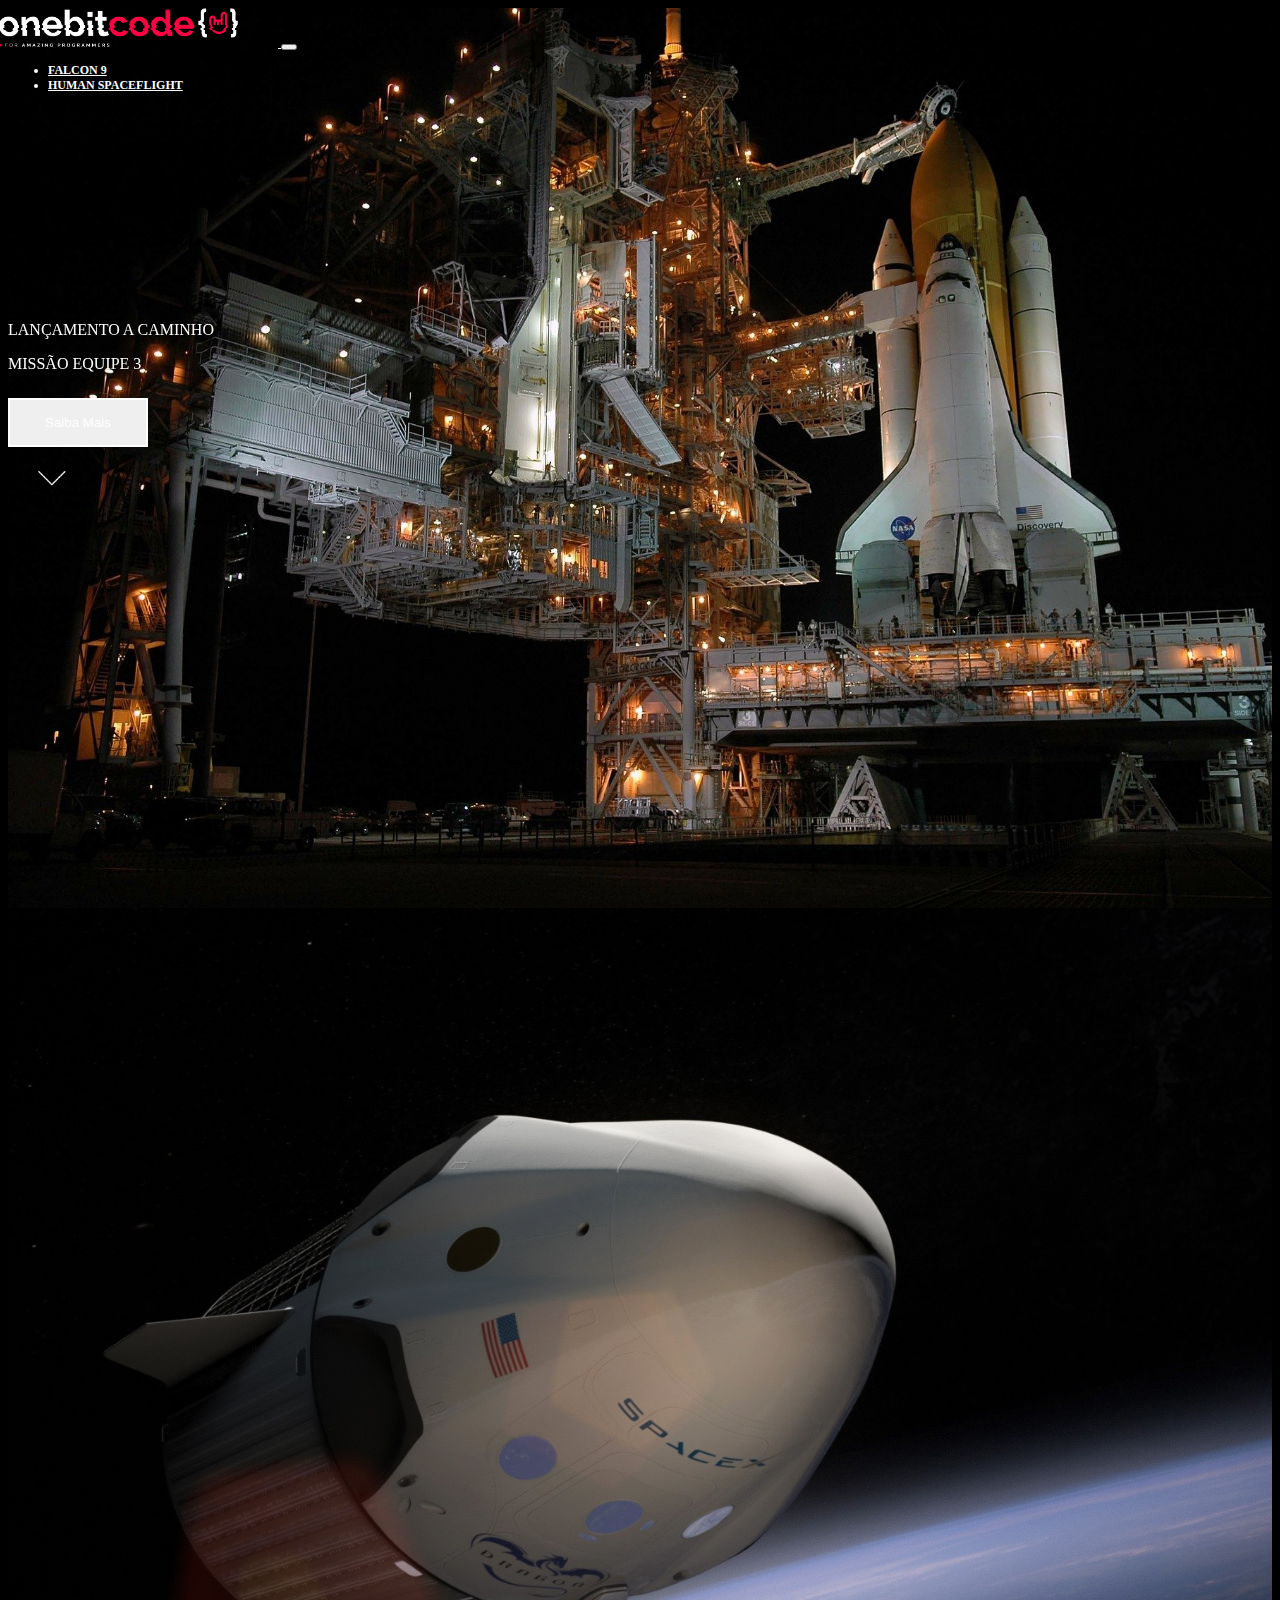
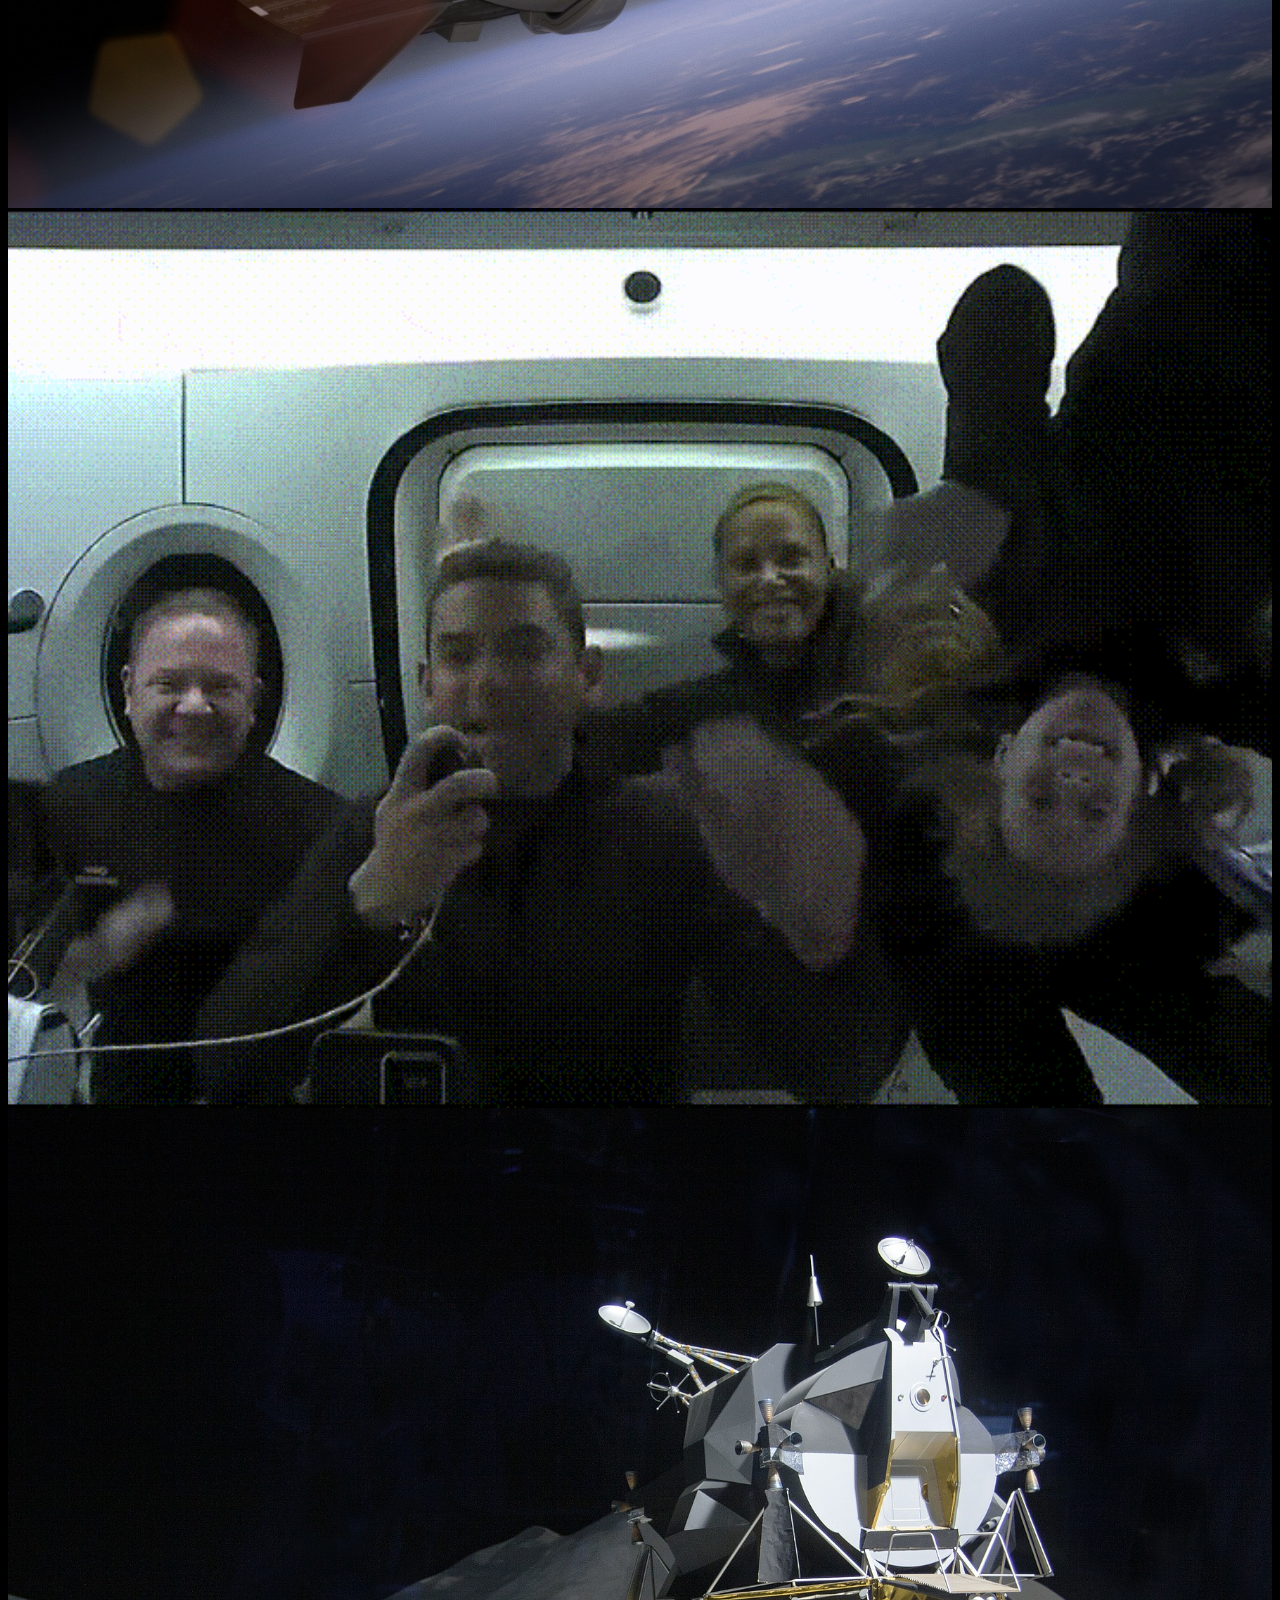
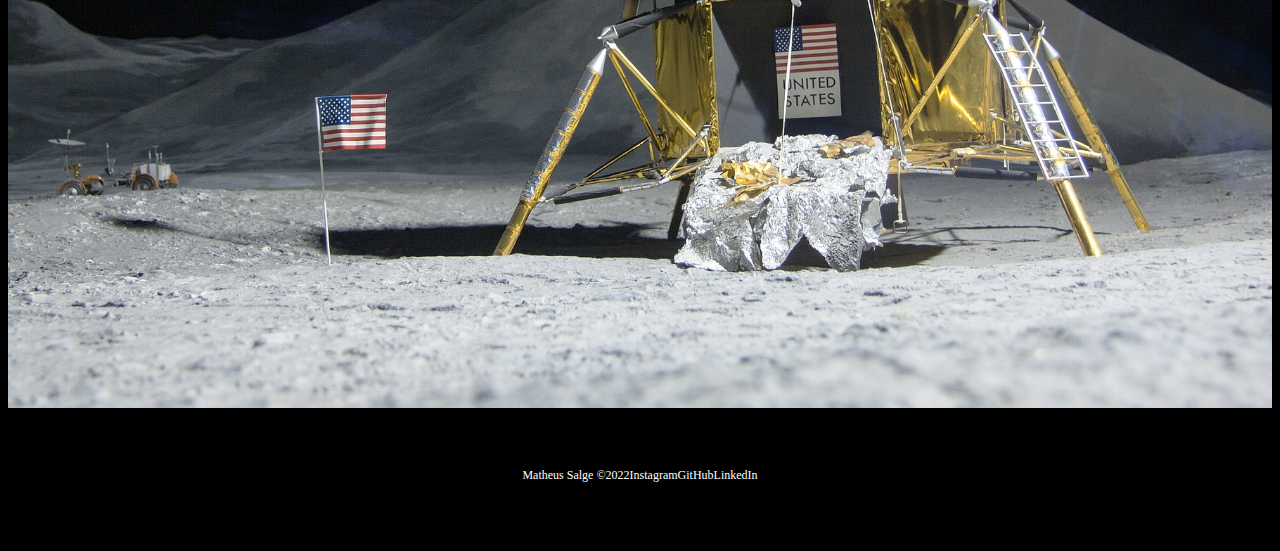
==== index.html @ aecb6e82 "add onebitX project" ====
<!DOCTYPE html>
<html lang="pt-br">

<head>
  <meta charset="UTF-8">
  <meta http-equiv="X-UA-Compatible" content="IE=edge">
  <meta name="viewport" content="width=device-width, initial-scale=1.0">

  <!-- Bootstrap CSS -->
  <link href="https://cdn.jsdelivr.net/npm/bootstrap@5.2.2/dist/css/bootstrap.min.css" rel="stylesheet"
    integrity="sha384-Zenh87qX5JnK2Jl0vWa8Ck2rdkQ2Bzep5IDxbcnCeuOxjzrPF/et3URy9Bv1WTRi" crossorigin="anonymous">

  <!-- Lib text CSS -->
  <link rel="stylesheet" href="https://unpkg.com/aos@next/dist/aos.css">

  <!-- Favicon -->
  <link rel="shortcut icon" href="./images/favicon.png" type="image/x-icon">

  <!-- Link CSS  -->
  <link rel="stylesheet" href="./css/style.css">

  <style>
    body {
      background-color: black;
    }
  </style>

  <title>OnebitX - Home</title>
</head>

<body>
  <div class="container-fluid container00 container01">
    <div class="container">
      <header class="header">
        <nav class="navbar navbar-expand-lg navbar-dark bg-transparent pt-4">
          <div class="container-fluid">
            <a href="/Projeto - OneBitX/index.html">
              <img src="./images/logo-obc-2021-darkbg.png" alt="logoOneBitX" class="logoPc img-fluid">
            </a>
            <button class="navbar-toggler" type="button" data-bs-toggle="collapse" data-bs-target="#navbarNav"
              aria-controls="navbarNav" aria-expanded="false" aria-label="Toggle navigation">
              <span class="navbar-toggler-icon">
              </span>
            </button>
            <div class="collapse navbar-collapse" id="navbarNav">
              <ul class="navbar-nav">
                <li class="nav-item">
                  <a href="/Projeto - OneBitX/falcon9.html" aria-current="page" class="nav-link active"
                    id="navItem">FALCON 9</a>
                </li>
                <li class="nav-item">
                  <a href="/Projeto - OneBitX/humanSpace.html" class="nav-link active" id="navItem">HUMAN
                    SPACEFLIGHT</a>
                </li>
              </ul>
            </div>
          </div>
        </nav>
      </header>
    </div>
    <div class="container titlePadding" data-aos="fade-up" data-aos-duration="1500">
      <p class="h5" id="launchComing">LANÇAMENTO A CAMINHO</p>
      <p class="h1 mediumTitle">MISSÃO EQUIPE 3</p>
      <button type="button" class="btn btn-outline-light mt-5" id="button">Saiba Mais</button>
      <div class="container text-center">
        <img src="./images/home/arrowDown.gif" class="arrowDown" alt="arrowDown">
      </div>
    </div>
  </div>

  <div class="container-fluid container00 container02">
    <div class="container titlePadding" data-aos="fade-right" data-aos-duration="1500">
      <p class="h5" id="launchComing">MISSÃO CONCLUÍDA</p>
      <p class="h1 shortTitle">MISSÃO EQUIPE 2 RETORNOU PARA A TERRA</p>
      <button type="button" class="btn btn-outline-light mt-5" id="button">Saiba Mais</button>
    </div>
  </div>

  <div class="container-fluid container00 container03">
    <div class="container titlePadding" data-aos="fade-down" data-aos-duration="1500">
      <p class="h5" id="launchComing">MISSÃO CONCLUÍDA</p>
      <p class="h1 shortTitle">DRAGON RETORNOU PARA A TERRA</p>
      <button type="button" class="btn btn-outline-light mt-5" id="button">Saiba Mais</button>
    </div>
  </div>

  <div class="container-fluid container00 container04">
    <div class="container titlePadding" data-aos="fade-down-right" data-aos-duration="1500">
      <p class="h1 mediumTitle">STARSHIP POUSA ASTRONAUTAS DA NASA NA LUA</p>
      <button type="button" class="btn btn-outline-light mt-5" id="button">Saiba Mais</button>
    </div>
  </div>

  <footer class="container-fluid footer">
    <span class="me-4 copyMatheus">Matheus Salge &copy;2022</span>
    <a href="https://www.instagram.com/matheussalge/" target="_blank" class="me-4">Instagram</a>
    <a href="https://github.com/MTHSalge" target="_blank" class="me-4">GitHub</a>
    <a href="https://www.linkedin.com/in/matheussalge/" target="_blank">LinkedIn</a>
  </footer>


  <!-- Bootstrap script -->
  <script src="https://cdn.jsdelivr.net/npm/bootstrap@5.2.2/dist/js/bootstrap.bundle.min.js"
    integrity="sha384-OERcA2EqjJCMA+/3y+gxIOqMEjwtxJY7qPCqsdltbNJuaOe923+mo//f6V8Qbsw3" crossorigin="anonymous">
  </script>

  <!-- Lib text script -->
  <script src="https://unpkg.com/aos@next/dist/aos.js"></script>
  <script>
    AOS.init();
  </script>
</body>

</html>
---- css/style.css ----
@import url("https://fonts.googleapis.com/css2?family=Rubik:wght@400;514&display=swap");
* {
  color: white;
}

.header {
  font-size: 12px;
  font-weight: bold;
}
.header #navItem:hover {
  color: #b9b9b9;
}

.container00 {
  min-height: 100vh;
  background-size: cover;
  background-repeat: no-repeat;
  background-position: center;
}

.arrowDown {
  display: inline-block;
  width: 90px;
  margin-top: 5px;
}

.logoPc {
  width: 240px;
  margin-left: -10px;
  margin-right: 40px;
}

#button {
  padding: 15px 35px;
  border: 2px solid white;
}

.downloadDesc {
  background-color: black;
  height: 85vh;
  padding-top: 240px;
}
.downloadDesc button {
  border: 2px solid white;
  margin-right: 10px;
}

.email {
  text-decoration: none;
  color: white;
  border-bottom: 1px solid white;
}
.email:hover {
  color: #b9b9b9;
  border-bottom: 1px solid #b9b9b9;
}

.footer {
  background-color: black;
  height: 15vh;
  font-size: 12px;
  font-weight: 500;
  display: flex;
  align-items: center;
  justify-content: center;
}
.footer a {
  text-decoration: none;
  color: white;
}
.footer a:hover {
  color: #b9b9b9;
}
.footer a .copyMatheus {
  color: #555252;
}

@media (max-width: 350px) {
  .logoPc {
    width: 150px;
    margin-top: 15px;
  }
}
@media (max-width: 405px) {
  .logoPc {
    width: 180px;
    margin-top: 15px;
  }
  .footer {
    font-size: 10px;
  }
}
@media (max-width: 449px) {
  .downloadDesc button {
    margin: 10px 0px;
  }
}
.container00.container01 {
  background-image: url(../images/home/01.jpg);
}
.container00.container02 {
  background-image: url(../images/home/03.jpg);
}
.container00.container03 {
  background-image: url(../images/home/02.gif);
}
.container00.container04 {
  background-image: url(../images/home/04.jpg);
}

.titlePadding {
  padding-top: 200px;
}

.shortTitle {
  width: 550px;
  margin-bottom: 25px;
}

.mediumTitle {
  width: 650px;
  margin-bottom: 25px;
}

@media (max-width: 750px) {
  .titlePadding {
    padding-top: 120px;
  }
  .shortTitle,
.mediumTitle {
    width: auto;
    font-size: 50px;
  }
}
@media (max-width: 380px) {
  .titlePadding {
    padding-top: 120px;
  }
  .shortTitle,
.mediumTitle {
    width: auto;
    font-size: 40px;
  }
}
.container00.container05 {
  background-image: url(../images/falcon9/01.jpg);
}
.container00.container06 {
  background-image: url(../images/falcon9/02.jpg);
}
.container00.carousel01 {
  background-image: url(../images/falcon9/03.jpg);
}
.container00.carousel02 {
  background-image: url(../images/falcon9/04.jpg);
}
.container00.carousel03 {
  background-image: url(../images/falcon9/05.jpg);
}
.container00.carousel04 {
  background-image: url(../images/falcon9/06.jpg);
}
.container00.carousel05 {
  background-image: url(../images/falcon9/07.jpg);
}
.container00.container07 {
  background-image: url(../images/falcon9/08.jpg);
}

.titleFalcon9 {
  font-size: 90px;
  font-family: "Rubik", "sans-serif";
  font-weight: 514;
}

.titleContent {
  display: flex;
  flex-direction: column;
  height: 80vh;
}

.numbers {
  background-color: black;
  height: 40vh;
  display: flex;
  flex-direction: column;
  justify-content: center;
}
.numbers .titleNumber {
  font-size: 90px;
}
.numbers .subTitleNumber {
  font-size: 20px;
}

.falcon9Desc {
  font-size: 22px;
  width: 640px;
  line-height: 50px;
}

.containerFalcon9Desc {
  display: grid;
  height: 90vh;
  align-items: center;
  justify-content: left;
}

#overviewPosition {
  width: 500px;
  margin-left: 13%;
  padding-top: 15%;
}

.carouselSlide img {
  height: 100vh;
}

.carouselText {
  background-color: black;
}

@media (max-width: 375px) {
  .titleFalcon9 {
    font-size: 50px;
    font-family: "Rubik", "sans-serif";
    font-weight: 514;
  }
  .falcon9Desc {
    font-size: 18px;
    line-height: auto;
  }
  .subTitleFalcon {
    font-size: 16px;
  }
}
@media (max-width: 575px) {
  .numbers {
    height: 60vh;
  }
  #overviewPosition {
    width: auto;
    margin-left: auto;
  }
}
@media (max-width: 768px) {
  .numbers .titleNumber {
    font-size: 80px;
  }
  .numbers .subTitleNumber {
    font-size: 18px;
  }
  #overviewPosition {
    padding-top: 35%;
  }
  .falcon9Desc {
    width: auto;
  }
}
.container00.container08 {
  background-image: url(../images/humanFlight/01.jpg);
}
.container00.container09 {
  background-image: url(../images/humanFlight/02.jpg);
}
.container00.container10 {
  background-image: url(../images/humanFlight/03.jpg);
}
.container00.container11 {
  background-image: url(../images/humanFlight/04.jpg);
}
.container00.container12 {
  background-image: url(../images/humanFlight/05.jpg);
}

.container01Content {
  height: 90vh;
  display: flex;
  flex-direction: column;
  justify-content: center;
  align-items: center;
}
.container01Content .titleHuman {
  font-size: 120px;
}
.container01Content .subtitleHuman {
  margin-top: 20px;
  margin-bottom: 50px;
  font-size: 30px;
  font-weight: 300;
}

.earthDesc {
  background-color: black;
  height: 25vh;
  display: flex;
  align-items: center;
  justify-content: center;
}
.earthDesc .textDescEarth {
  color: #d8d8d8;
  font-weight: 400;
  font-size: 20px;
  width: 800px;
}

.containerRightContent {
  margin-left: 55%;
  padding-top: 15%;
}

.titleSection {
  font-size: 60px;
  font-weight: bold;
}

.subtitle {
  font-weight: 300;
  margin-bottom: 40px;
}

.containerLeftContent {
  margin-left: 5%;
  padding-top: 15%;
}

@media (max-width: 380px) {
  .container01Content .titleHuman {
    font-size: 40px;
  }
  .container01Content .subtitleHuman {
    font-size: 24px;
  }
  .container01Content img {
    width: 100px;
  }
}
@media (max-width: 610px) {
  .container01Content .titleHuman {
    font-size: 60px;
  }
  .container01Content .subtitleHuman {
    font-size: 24px;
  }
  .containerRightContent {
    margin-left: 5%;
  }
  .containerLeftContent {
    margin-left: 5%;
  }
  .titleSection {
    font-size: 50px;
    font-weight: bold;
  }
}
@media (max-width: 768px) {
  .container01Content .titleHuman {
    font-size: 90px;
  }
  .container01Content img {
    width: 180px;
  }
  .containerRightContent {
    margin-left: 15%;
  }
  .containerLeftContent {
    margin-left: 15%;
  }
  .earthDesc .textDescEarth {
    color: #d8d8d8;
    font-weight: 400;
    font-size: 18px;
    width: 800px;
  }
}

/*# sourceMappingURL=style.css.map */
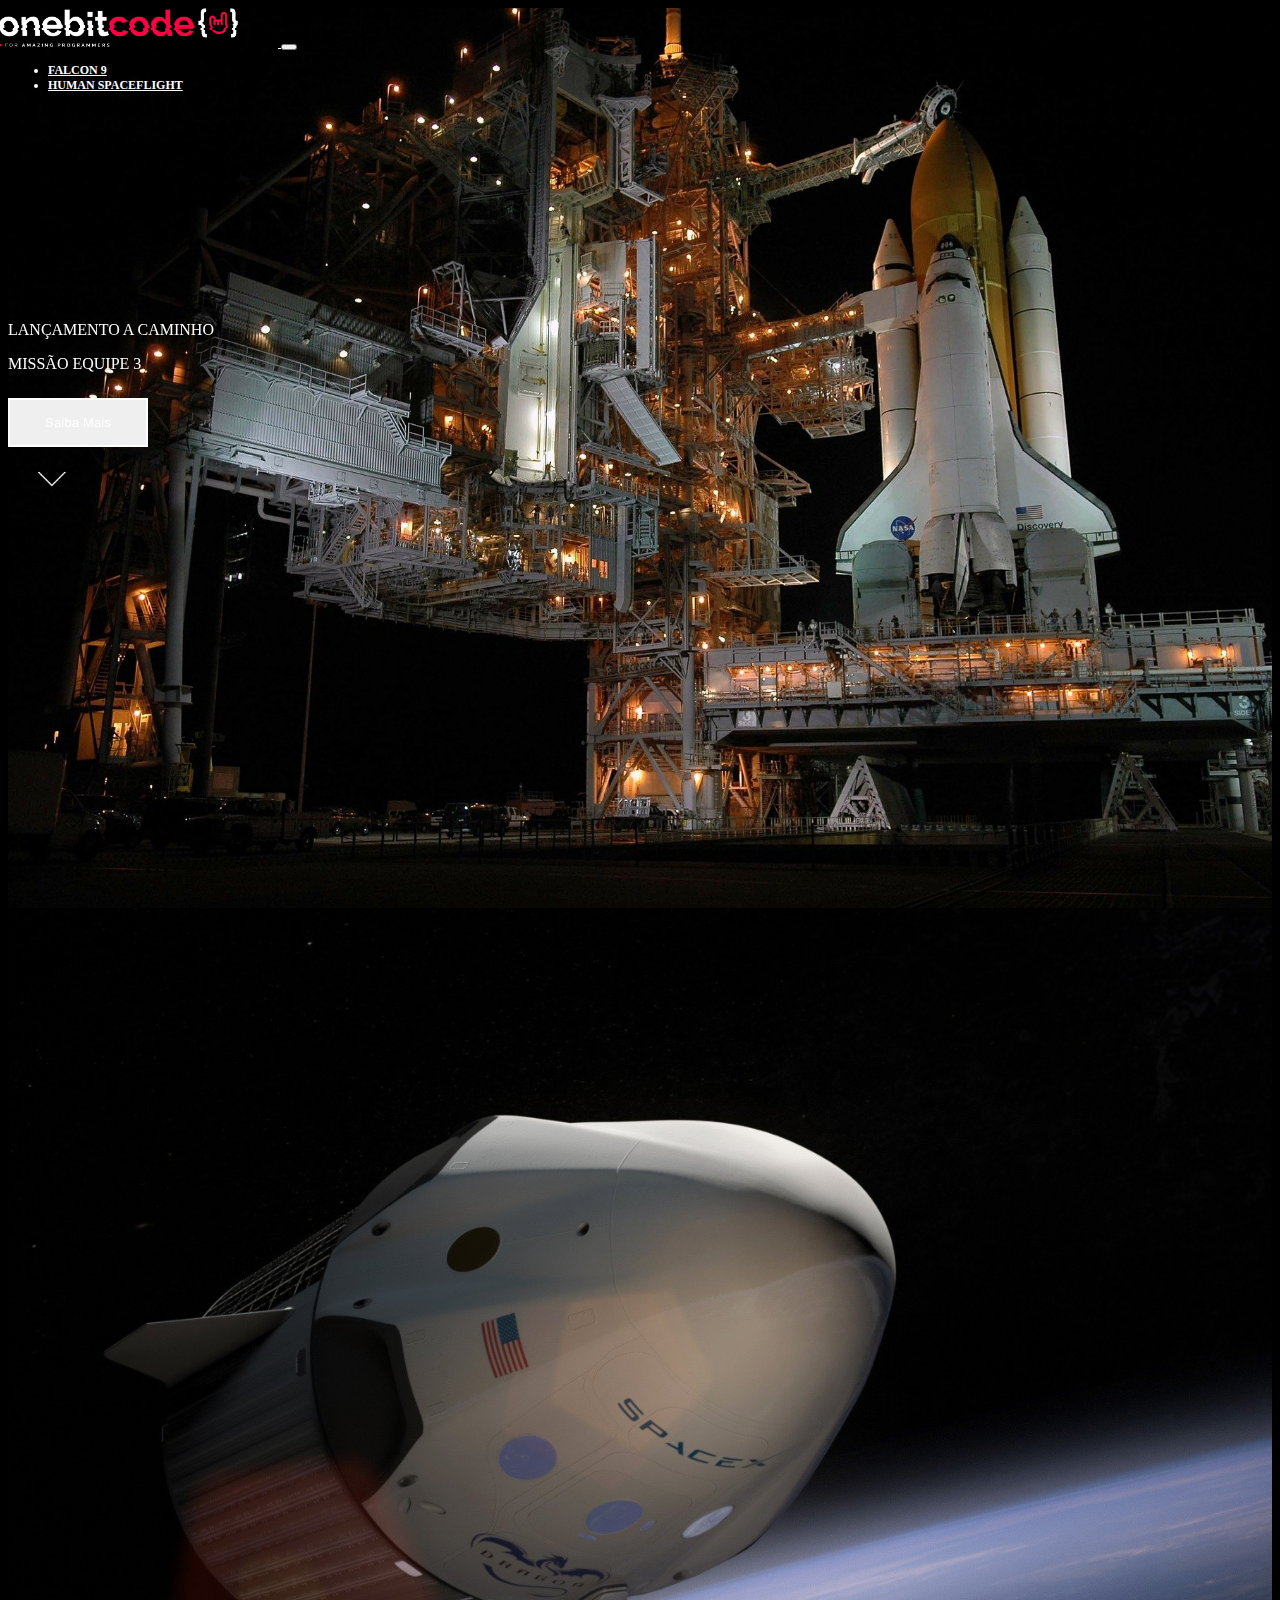
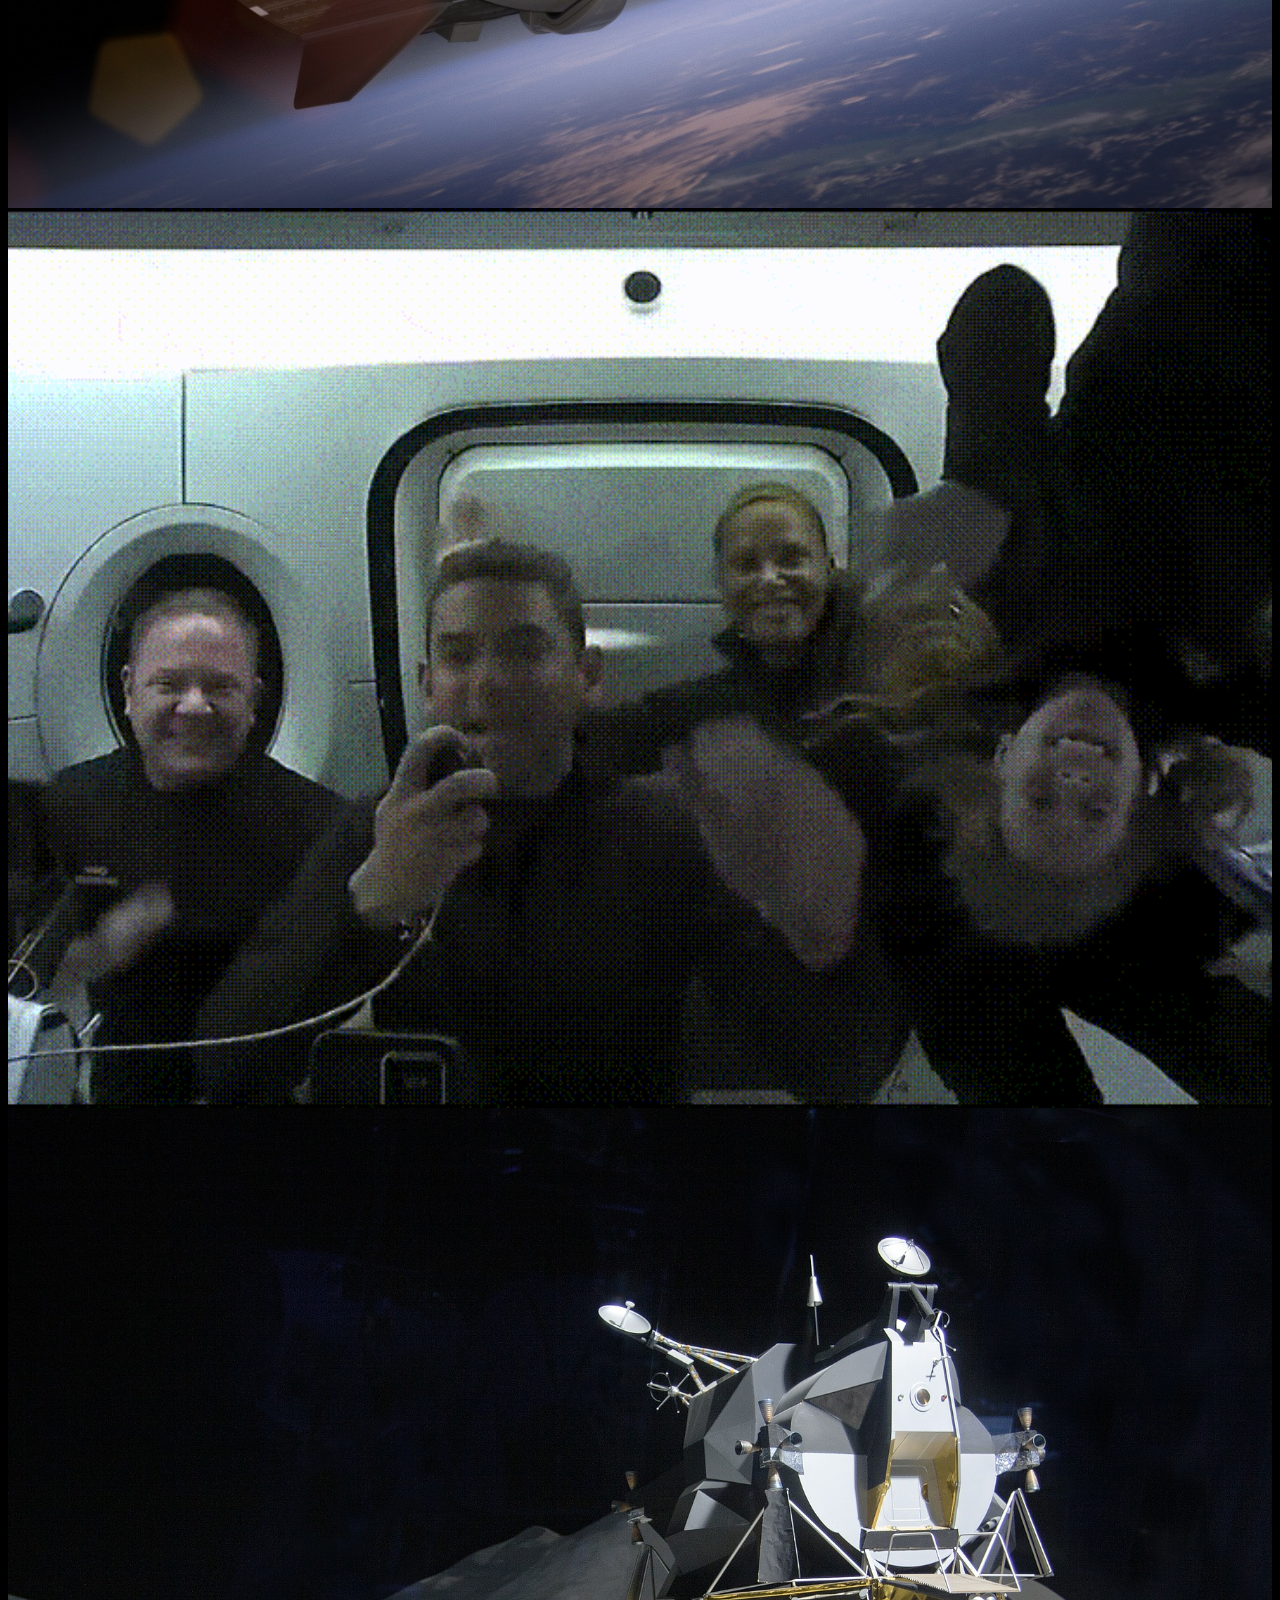
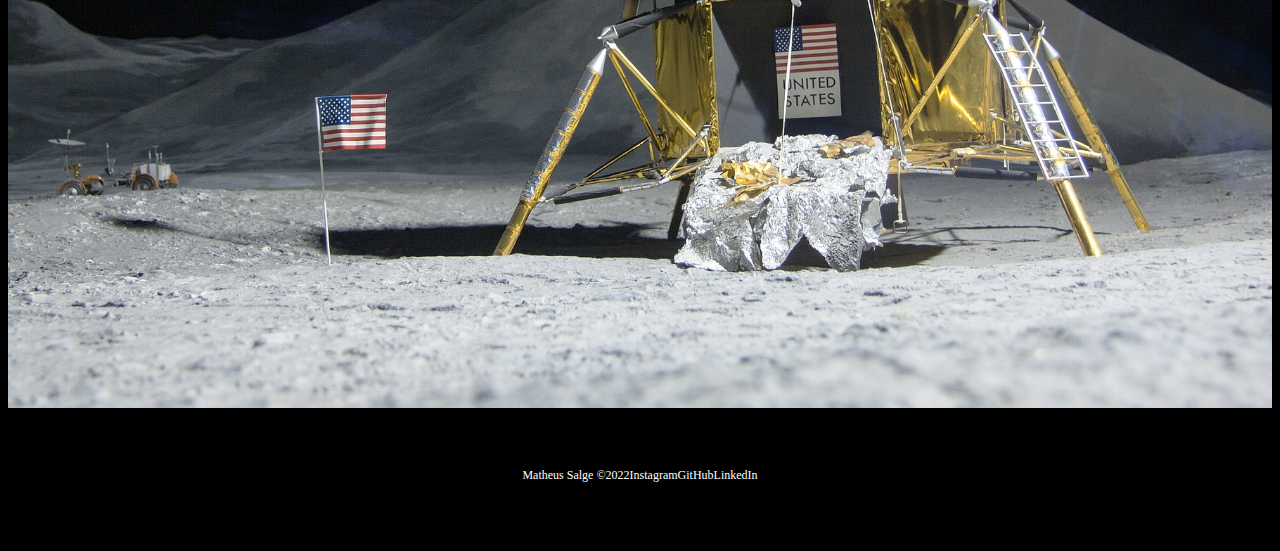
==== commit e1928696: "second commit, directory correction" ====
--- a/index.html
+++ b/index.html
@@ -34,7 +34,7 @@
       <header class="header">
         <nav class="navbar navbar-expand-lg navbar-dark bg-transparent pt-4">
           <div class="container-fluid">
-            <a href="/Projeto - OneBitX/index.html">
+            <a href="./index.html">
               <img src="./images/logo-obc-2021-darkbg.png" alt="logoOneBitX" class="logoPc img-fluid">
             </a>
             <button class="navbar-toggler" type="button" data-bs-toggle="collapse" data-bs-target="#navbarNav"
@@ -45,11 +45,10 @@
             <div class="collapse navbar-collapse" id="navbarNav">
               <ul class="navbar-nav">
                 <li class="nav-item">
-                  <a href="/Projeto - OneBitX/falcon9.html" aria-current="page" class="nav-link active"
-                    id="navItem">FALCON 9</a>
+                  <a href="./falcon9.html" aria-current="page" class="nav-link active" id="navItem">FALCON 9</a>
                 </li>
                 <li class="nav-item">
-                  <a href="/Projeto - OneBitX/humanSpace.html" class="nav-link active" id="navItem">HUMAN
+                  <a href="./humanSpace.html" class="nav-link active" id="navItem">HUMAN
                     SPACEFLIGHT</a>
                 </li>
               </ul>
